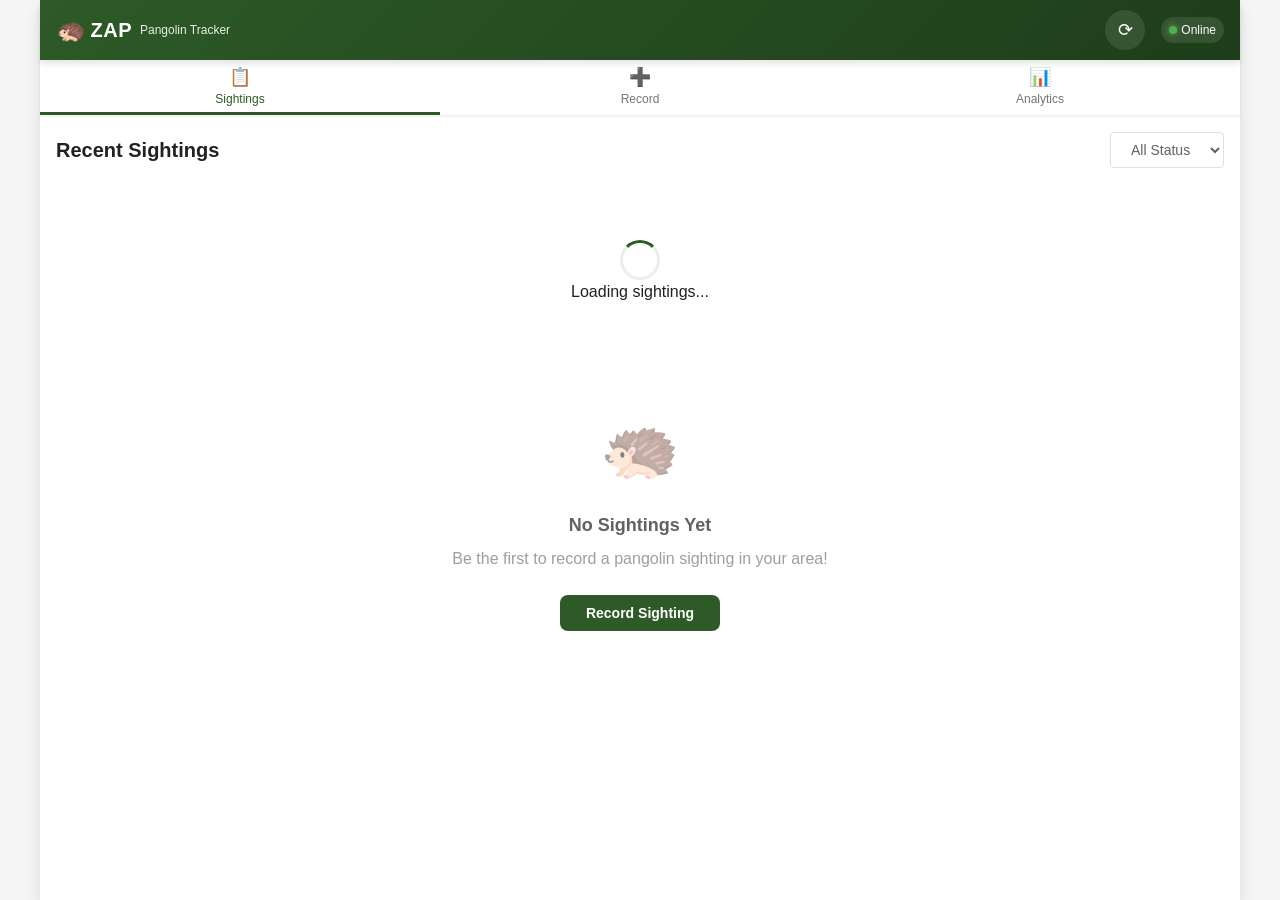
==== client/index.html @ c1c8c643 "Added the index, manifest and service worker" ====
<!DOCTYPE html>
<html lang="en">
<head>
    <meta charset="UTF-8">
    <meta name="viewport" content="width=device-width, initial-scale=1.0, maximum-scale=1.0, user-scalable=no">
    <meta name="description" content="ZAP - Pangolin Sighting Tracker for conservation research">
    <meta name="theme-color" content="#2D5A27">
    
    <!-- PWA Meta Tags -->
    <meta name="apple-mobile-web-app-capable" content="yes">
    <meta name="apple-mobile-web-app-status-bar-style" content="black-translucent">
    <meta name="apple-mobile-web-app-title" content="ZAP">
    
    <!-- PWA Manifest -->
    <link rel="manifest" href="manifest.json">
    
    <!-- Favicon and App Icons -->
    <link rel="icon" type="image/png" sizes="32x32" href="icons/favicon-32x32.png">
    <link rel="icon" type="image/png" sizes="16x16" href="icons/favicon-16x16.png">
    <link rel="apple-touch-icon" href="icons/apple-touch-icon.png">
    
    <!-- Stylesheets -->
    <link rel="stylesheet" href="css/main.css">
    <link rel="stylesheet" href="https://unpkg.com/leaflet@1.9.4/dist/leaflet.css" 
          integrity="sha256-p4NxAoJBhIIN+hmNHrzRCf9tD/miZyoHS5obTRR9BMY=" crossorigin="">
    
    <title>ZAP - Pangolin Tracker</title>
</head>
<body>
    <!-- App Shell - Renders instantly for perceived performance -->
    <div id="app" class="app-container">
        
        <!-- Header -->
        <header class="app-header" role="banner">
            <div class="header-content">
                <h1 class="app-title">
                    <span class="logo-icon" aria-hidden="true">🦔</span>
                    <span>ZAP</span>
                </h1>
                <p class="app-subtitle">Pangolin Tracker</p>
            </div>
            <div class="header-actions">
                <button id="syncBtn" class="icon-btn" aria-label="Sync data" title="Sync pending sightings">
                    <span class="sync-icon">⟳</span>
                    <span id="pendingCount" class="badge" hidden>0</span>
                </button>
                <div id="connectionStatus" class="connection-indicator" aria-live="polite">
                    <span class="status-dot online" aria-hidden="true"></span>
                    <span class="status-text">Online</span>
                </div>
            </div>
        </header>
        
        <!-- Navigation Tabs -->
        <nav class="tab-navigation" role="tablist" aria-label="Main navigation">
            <button id="tabSightings" class="tab-btn active" role="tab" 
                    aria-selected="true" aria-controls="viewSightings">
                <span class="tab-icon" aria-hidden="true">📋</span>
                <span class="tab-label">Sightings</span>
            </button>
            <button id="tabAdd" class="tab-btn" role="tab" 
                    aria-selected="false" aria-controls="viewAdd">
                <span class="tab-icon" aria-hidden="true">➕</span>
                <span class="tab-label">Record</span>
            </button>
            <button id="tabAnalytics" class="tab-btn" role="tab" 
                    aria-selected="false" aria-controls="viewAnalytics">
                <span class="tab-icon" aria-hidden="true">📊</span>
                <span class="tab-label">Analytics</span>
            </button>
        </nav>
        
        <!-- Main Content Views -->
        <main class="main-content" role="main">
            
            <!-- Sightings List View -->
            <section id="viewSightings" class="view active" role="tabpanel" 
                     aria-labelledby="tabSightings">
                <div class="view-header">
                    <h2>Recent Sightings</h2>
                    <div class="filter-controls">
                        <select id="filterStatus" aria-label="Filter by status">
                            <option value="all">All Status</option>
                            <option value="alive">Alive</option>
                            <option value="dead">Dead</option>
                        </select>
                    </div>
                </div>
                
                <!-- Loading State -->
                <div id="sightingsLoading" class="loading-state" hidden>
                    <div class="spinner" aria-hidden="true"></div>
                    <p>Loading sightings...</p>
                </div>
                
                <!-- Empty State -->
                <div id="sightingsEmpty" class="empty-state" hidden>
                    <div class="empty-illustration" aria-hidden="true">🦔</div>
                    <h3>No Sightings Yet</h3>
                    <p>Be the first to record a pangolin sighting in your area!</p>
                    <button class="btn btn-primary" data-action="go-to-add">
                        Record Sighting
                    </button>
                </div>
                
                <!-- Sightings List -->
                <ul id="sightingsList" class="sightings-list" role="list">
                    <!-- Sightings will be dynamically inserted here -->
                </ul>
            </section>
            
            <!-- Add Sighting View -->
            <section id="viewAdd" class="view" role="tabpanel" 
                     aria-labelledby="tabAdd" hidden>
                <div class="view-header">
                    <h2>Record New Sighting</h2>
                </div>
                
                <form id="sightingForm" class="sighting-form" novalidate>
                    <!-- Photo Capture -->
                    <fieldset class="form-section">
                        <legend>Photo Evidence</legend>
                        
                        <div class="photo-capture">
                            <div id="photoPreview" class="photo-preview">
                                <div class="photo-placeholder">
                                    <span class="placeholder-icon" aria-hidden="true">//add camera image \\</span>
                                    <span>No photo selected</span>
                                </div>
                                <img id="previewImage" src="" alt="Selected photo preview" hidden>
                            </div>
                            
                            <div class="photo-actions">
                                <button type="button" id="btnCamera" class="btn btn-secondary">
                                    <span aria-hidden="true">//add camera image \\</span> Take Photo
                                </button>
                                <button type="button" id="btnGallery" class="btn btn-secondary">
                                    <span aria-hidden="true">//add gallery image \\</span> Choose from Gallery
                                </button>
                            </div>
                            
                            <!-- Hidden file input for camera/gallery -->
                            <input type="file" id="photoInput" accept="image/*" 
                                   aria-label="Select or capture photo" hidden>
                        </div>
                    </fieldset>
                    
                    <!-- Status Selection -->
                    <fieldset class="form-section">
                        <legend>Pangolin Status <span class="required">*</span></legend>
                        
                        <div class="status-options" role="radiogroup" 
                             aria-required="true">
                            <label class="status-option">
                                <input type="radio" name="status" value="alive" required>
                                <span class="status-card alive">
                                    <span class="status-icon" aria-hidden="true">//add green heart image \\</span>
                                    <span class="status-label">Alive</span>
                                </span>
                            </label>
                            <label class="status-option">
                                <input type="radio" name="status" value="dead">
                                <span class="status-card dead">
                                    <span class="status-icon" aria-hidden="true">//add red broken heart image \\</span>
                                    <span class="status-label">Dead</span>
                                </span>
                            </label>
                        </div>
                        <p id="statusError" class="error-message" hidden>
                            Please select the pangolin's status
                        </p>
                    </fieldset>
                    
                    <!-- Mortality Type (shown only when dead is selected) -->
                    <fieldset id="mortalitySection" class="form-section" hidden>
                        <legend>Cause of Death <span class="required">*</span></legend>
                        
                        <div class="mortality-options">
                            <label class="radio-option">
                                <input type="radio" name="mortalityType" 
                                       value="fence_electrocution">
                                <span class="radio-label">
                                    <span class="radio-icon" aria-hidden="true">//add lighting image \\</span>
                                    Fence death: Electrocution
                                </span>
                            </label>
                            <label class="radio-option">
                                <input type="radio" name="mortalityType" 
                                       value="fence_non_electric">
                                <span class="radio-label">
                                    <span class="radio-icon" aria-hidden="true">//add chain image \\</span>
                                    Fence death: Non-electrified fence
                                </span>
                            </label>
                            <label class="radio-option">
                                <input type="radio" name="mortalityType" 
                                       value="road_death">
                                <span class="radio-label">
                                    <span class="radio-icon" aria-hidden="true">//add car image \\</span>
                                    Road death
                                </span>
                            </label>
                            <label class="radio-option">
                                <input type="radio" name="mortalityType" 
                                       value="other">
                                <span class="radio-label">
                                    <span class="radio-icon" aria-hidden="true">❓</span>
                                    Other
                                </span>
                            </label>
                        </div>
                        <p id="mortalityError" class="error-message" hidden>
                            Please select the cause of death
                        </p>
                    </fieldset>
                    
                    <!-- Location -->
                    <fieldset class="form-section">
                        <legend>Location <span class="required">*</span></legend>
                        
                        <p class="form-hint">Tap on the map to mark where the pangolin was found</p>
                        
                        <!-- Location Map Picker -->
                        <div id="locationMapContainer" class="location-map-container">
                            <div id="locationMap" class="location-map"></div>
                        </div>
                        
                        <div class="location-display">
                            <div id="locationStatus" class="location-status">
                                <span class="location-icon" aria-hidden="true">//add pinpoint image \\</span>
                                <span id="locationText">Tap the map to set location</span>
                            </div>
                            <button type="button" id="btnMyLocation" 
                                    class="btn btn-small" aria-label="Use my current location">
                                //add pinpoint image \\ Use My Location
                            </button>
                        </div>
                        
                        <!-- Hidden location inputs -->
                        <input type="hidden" id="latitude" name="latitude">
                        <input type="hidden" id="longitude" name="longitude">
                        <input type="hidden" id="locationAccuracy" name="locationAccuracy">
                        
                        <p id="locationError" class="error-message" hidden>
                            Please select a location on the map
                        </p>
                    </fieldset>
                    
                    <!-- Additional Notes -->
                    <fieldset class="form-section">
                        <legend>Additional Notes</legend>
                        
                        <div class="form-group">
                            <label for="notes" class="visually-hidden">
                                Additional observations
                            </label>
                            <textarea id="notes" name="notes" rows="4"
                                      placeholder="Describe the sighting, fence type, road conditions, or any other relevant observations..."
                                      maxlength="1000"></textarea>
                            <div class="char-count">
                                <span id="notesCount">0</span>/1000 characters
                            </div>
                        </div>
                    </fieldset>
                    
                    <!-- Form Actions -->
                    <div class="form-actions">
                        <button type="submit" id="btnSubmit" class="btn btn-primary btn-large">
                            <span class="btn-text">Submit Sighting</span>
                            <span class="btn-loading" hidden>
                                <span class="spinner-small" aria-hidden="true"></span>
                                Submitting...
                            </span>
                        </button>
                        <button type="reset" class="btn btn-secondary">
                            Clear Form
                        </button>
                    </div>
                </form>
            </section>
            
            <!-- Analytics View -->
            <section id="viewAnalytics" class="view" role="tabpanel" 
                     aria-labelledby="tabAnalytics" hidden>
                <div class="view-header">
                    <h2>Analytics Dashboard</h2>
                </div>
                
                <!-- Summary Statistics -->
                <div class="stats-grid">
                    <div class="stat-card">
                        <div class="stat-value" id="statTotal">-</div>
                        <div class="stat-label">Total Sightings</div>
                    </div>
                    <div class="stat-card alive">
                        <div class="stat-value" id="statAlive">-</div>
                        <div class="stat-label">Alive</div>
                    </div>
                    <div class="stat-card dead">
                        <div class="stat-value" id="statDead">-</div>
                        <div class="stat-label">Dead</div>
                    </div>
                    <div class="stat-card">
                        <div class="stat-value" id="statRecent">-</div>
                        <div class="stat-label">Last 7 Days</div>
                    </div>
                </div>
                
                <!-- Mortality Breakdown -->
                <div class="analytics-section">
                    <h3>Mortality Causes</h3>
                    <div id="mortalityChart" class="chart-container">
                        <div id="mortalityBars" class="bar-chart">
                            <!-- Chart bars will be generated dynamically -->
                        </div>
                    </div>
                </div>
                
                <!-- Sightings Map -->
                <div class="analytics-section">
                    <h3>Sighting Locations</h3>
                    <div id="analyticsMap" class="map-container">
                        <!-- Leaflet map will be initialized here -->
                    </div>
                </div>
            </section>
            
        </main>
        
        <!-- Toast Notifications -->
        <div id="toastContainer" class="toast-container" aria-live="polite" 
             aria-atomic="true"></div>
        
        <!-- Sighting Detail Modal -->
        <dialog id="sightingModal" class="modal">
            <div class="modal-content">
                <header class="modal-header">
                    <h2 id="modalTitle">Sighting Details</h2>
                    <button class="modal-close" aria-label="Close modal">&times;</button>
                </header>
                <div id="modalBody" class="modal-body">
                    <!-- Dynamic content -->
                </div>
            </div>
        </dialog>
        
    </div>
    
    <!-- Leaflet JS -->
    <script src="https://unpkg.com/leaflet@1.9.4/dist/leaflet.js" 
            integrity="sha256-20nQCchB9co0qIjJZRGuk2/Z9VM+kNiyxNV1lvTlZBo=" crossorigin=""></script>
    
    <!-- Application Scripts -->
    <script src="js/config.js"></script>
    <script src="js/db.js"></script>
    <script src="js/api.js"></script>
    <script src="js/location.js"></script>
    <script src="js/camera.js"></script>
    <script src="js/ui.js"></script>
    <script src="js/app.js"></script>
    
    <!-- Service Worker Registration -->
    <script>
        if ('serviceWorker' in navigator) {
            window.addEventListener('load', () => {
                // Use relative path for SW registration
                navigator.serviceWorker.register('./sw.js')
                    .then(registration => {
                        console.log('SW registered:', registration.scope);
                    })
                    .catch(error => {
                        console.warn('SW registration failed (OK for local dev):', error);
                    });
            });
        }
    </script>
</body>
</html>
---- client/css/main.css ----
/* ============================================
   ZAP - Pangolin Tracker
   Mobile-First Progressive Web App Styles
   ============================================ */

/* ============================================
   CSS Custom Properties (Design Tokens)
   ============================================ */
:root {
    /* Color Palette - Nature/Conservation Theme */
    --color-primary: #2D5A27;
    --color-primary-light: #4A7C43;
    --color-primary-dark: #1E3D1A;
    --color-secondary: #8B4513;
    --color-secondary-light: #A0522D;
    
    /* Status Colors */
    --color-alive: #2E7D32;
    --color-alive-light: #E8F5E9;
    --color-dead: #C62828;
    --color-dead-light: #FFEBEE;
    --color-warning: #F57C00;
    --color-warning-light: #FFF3E0;
    
    /* Neutral Colors */
    --color-white: #FFFFFF;
    --color-gray-50: #FAFAFA;
    --color-gray-100: #F5F5F5;
    --color-gray-200: #EEEEEE;
    --color-gray-300: #E0E0E0;
    --color-gray-400: #BDBDBD;
    --color-gray-500: #9E9E9E;
    --color-gray-600: #757575;
    --color-gray-700: #616161;
    --color-gray-800: #424242;
    --color-gray-900: #212121;
    --color-black: #000000;
    
    /* Typography */
    --font-family: -apple-system, BlinkMacSystemFont, 'Segoe UI', Roboto, 
                   Oxygen, Ubuntu, Cantarell, sans-serif;
    --font-size-xs: 0.75rem;
    --font-size-sm: 0.875rem;
    --font-size-base: 1rem;
    --font-size-lg: 1.125rem;
    --font-size-xl: 1.25rem;
    --font-size-2xl: 1.5rem;
    --font-size-3xl: 1.875rem;
    
    /* Spacing */
    --space-xs: 0.25rem;
    --space-sm: 0.5rem;
    --space-md: 1rem;
    --space-lg: 1.5rem;
    --space-xl: 2rem;
    --space-2xl: 3rem;
    
    /* Borders & Shadows */
    --border-radius-sm: 4px;
    --border-radius-md: 8px;
    --border-radius-lg: 12px;
    --border-radius-full: 9999px;
    --shadow-sm: 0 1px 2px rgba(0, 0, 0, 0.05);
    --shadow-md: 0 4px 6px rgba(0, 0, 0, 0.1);
    --shadow-lg: 0 10px 15px rgba(0, 0, 0, 0.1);
    
    /* Layout */
    --header-height: 60px;
    --nav-height: 56px;
    --max-content-width: 1200px;
    
    /* Transitions */
    --transition-fast: 150ms ease;
    --transition-normal: 250ms ease;
    --transition-slow: 350ms ease;
    
    /* Z-Index Scale */
    --z-base: 1;
    --z-dropdown: 100;
    --z-sticky: 200;
    --z-modal: 300;
    --z-toast: 400;
}

/* ============================================
   CSS Reset & Base Styles
   ============================================ */
*, *::before, *::after {
    box-sizing: border-box;
    margin: 0;
    padding: 0;
}

html {
    font-size: 16px;
    -webkit-text-size-adjust: 100%;
    scroll-behavior: smooth;
}

body {
    font-family: var(--font-family);
    font-size: var(--font-size-base);
    line-height: 1.5;
    color: var(--color-gray-900);
    background-color: var(--color-gray-100);
    min-height: 100vh;
    min-height: 100dvh; /* Dynamic viewport height for mobile */
    overflow-x: hidden;
    -webkit-font-smoothing: antialiased;
    -moz-osx-font-smoothing: grayscale;
}

/* Accessibility - Focus States */
:focus-visible {
    outline: 3px solid var(--color-primary);
    outline-offset: 2px;
}

/* Accessibility - Reduced Motion */
@media (prefers-reduced-motion: reduce) {
    *, *::before, *::after {
        animation-duration: 0.01ms !important;
        animation-iteration-count: 1 !important;
        transition-duration: 0.01ms !important;
    }
}

/* Visually Hidden (for screen readers) */
.visually-hidden {
    position: absolute;
    width: 1px;
    height: 1px;
    padding: 0;
    margin: -1px;
    overflow: hidden;
    clip: rect(0, 0, 0, 0);
    white-space: nowrap;
    border: 0;
}

/* ============================================
   App Container
   ============================================ */
.app-container {
    display: flex;
    flex-direction: column;
    min-height: 100vh;
    min-height: 100dvh;
    max-width: var(--max-content-width);
    margin: 0 auto;
    background-color: var(--color-white);
    box-shadow: var(--shadow-lg);
}

/* ============================================
   Header
   ============================================ */
.app-header {
    position: sticky;
    top: 0;
    z-index: var(--z-sticky);
    display: flex;
    align-items: center;
    justify-content: space-between;
    height: var(--header-height);
    padding: 0 var(--space-md);
    background: linear-gradient(135deg, var(--color-primary) 0%, var(--color-primary-dark) 100%);
    color: var(--color-white);
    box-shadow: var(--shadow-md);
}

.header-content {
    display: flex;
    align-items: center;
    gap: var(--space-sm);
}

.app-title {
    display: flex;
    align-items: center;
    gap: var(--space-xs);
    font-size: var(--font-size-xl);
    font-weight: 700;
    letter-spacing: 0.5px;
}

.logo-icon {
    font-size: 1.5rem;
}

.app-subtitle {
    font-size: var(--font-size-xs);
    opacity: 0.9;
    display: none;
}

@media (min-width: 480px) {
    .app-subtitle {
        display: block;
    }
}

.header-actions {
    display: flex;
    align-items: center;
    gap: var(--space-md);
}

.icon-btn {
    position: relative;
    display: flex;
    align-items: center;
    justify-content: center;
    width: 40px;
    height: 40px;
    background: rgba(255, 255, 255, 0.1);
    border: none;
    border-radius: var(--border-radius-full);
    color: var(--color-white);
    font-size: var(--font-size-lg);
    cursor: pointer;
    transition: background-color var(--transition-fast);
}

.icon-btn:hover,
.icon-btn:focus {
    background: rgba(255, 255, 255, 0.2);
}

.sync-icon {
    display: inline-block;
    transition: transform var(--transition-normal);
}

.icon-btn.syncing .sync-icon {
    animation: spin 1s linear infinite;
}

@keyframes spin {
    from { transform: rotate(0deg); }
    to { transform: rotate(360deg); }
}

.badge {
    position: absolute;
    top: -4px;
    right: -4px;
    min-width: 20px;
    height: 20px;
    padding: 0 6px;
    background-color: var(--color-dead);
    border-radius: var(--border-radius-full);
    font-size: var(--font-size-xs);
    font-weight: 600;
    line-height: 20px;
    text-align: center;
}

.connection-indicator {
    display: flex;
    align-items: center;
    gap: var(--space-xs);
    padding: var(--space-xs) var(--space-sm);
    background: rgba(255, 255, 255, 0.1);
    border-radius: var(--border-radius-full);
    font-size: var(--font-size-xs);
}

.status-dot {
    width: 8px;
    height: 8px;
    border-radius: 50%;
    background-color: var(--color-gray-500);
}

.status-dot.online {
    background-color: #4CAF50;
    box-shadow: 0 0 6px #4CAF50;
}

.status-dot.offline {
    background-color: var(--color-dead);
    box-shadow: 0 0 6px var(--color-dead);
}

/* ============================================
   Tab Navigation
   ============================================ */
.tab-navigation {
    display: flex;
    height: var(--nav-height);
    background-color: var(--color-white);
    border-bottom: 1px solid var(--color-gray-200);
    box-shadow: var(--shadow-sm);
}

.tab-btn {
    flex: 1;
    display: flex;
    flex-direction: column;
    align-items: center;
    justify-content: center;
    gap: var(--space-xs);
    padding: var(--space-sm);
    background: none;
    border: none;
    border-bottom: 3px solid transparent;
    color: var(--color-gray-600);
    font-size: var(--font-size-xs);
    cursor: pointer;
    transition: all var(--transition-fast);
}

.tab-btn:hover {
    background-color: var(--color-gray-50);
    color: var(--color-primary);
}

.tab-btn.active {
    color: var(--color-primary);
    border-bottom-color: var(--color-primary);
}

.tab-icon {
    font-size: var(--font-size-lg);
}

.tab-label {
    font-weight: 500;
}

/* ============================================
   Main Content
   ============================================ */
.main-content {
    flex: 1;
    overflow-y: auto;
    overflow-x: hidden;
    -webkit-overflow-scrolling: touch;
}

.view {
    display: none;
    padding: var(--space-md);
    animation: fadeIn var(--transition-normal);
}

.view.active {
    display: block;
}

@keyframes fadeIn {
    from {
        opacity: 0;
        transform: translateY(10px);
    }
    to {
        opacity: 1;
        transform: translateY(0);
    }
}

.view-header {
    display: flex;
    align-items: center;
    justify-content: space-between;
    margin-bottom: var(--space-lg);
}

.view-header h2 {
    font-size: var(--font-size-xl);
    font-weight: 600;
    color: var(--color-gray-900);
}

/* ============================================
   Loading & Empty States
   ============================================ */
.loading-state,
.empty-state {
    display: flex;
    flex-direction: column;
    align-items: center;
    justify-content: center;
    padding: var(--space-2xl);
    text-align: center;
}

.spinner {
    width: 40px;
    height: 40px;
    border: 3px solid var(--color-gray-200);
    border-top-color: var(--color-primary);
    border-radius: 50%;
    animation: spin 1s linear infinite;
}

.spinner-small {
    width: 16px;
    height: 16px;
    border-width: 2px;
}

.empty-illustration {
    font-size: 4rem;
    margin-bottom: var(--space-md);
    opacity: 0.5;
}

.empty-state h3 {
    font-size: var(--font-size-lg);
    color: var(--color-gray-700);
    margin-bottom: var(--space-sm);
}

.empty-state p {
    color: var(--color-gray-500);
    margin-bottom: var(--space-lg);
}

/* ============================================
   Sightings List
   ============================================ */
.sightings-list {
    list-style: none;
    display: flex;
    flex-direction: column;
    gap: var(--space-md);
}

.sighting-card {
    display: flex;
    gap: var(--space-md);
    padding: var(--space-md);
    background-color: var(--color-white);
    border: 1px solid var(--color-gray-200);
    border-radius: var(--border-radius-md);
    box-shadow: var(--shadow-sm);
    cursor: pointer;
    transition: all var(--transition-fast);
}

.sighting-card:hover {
    border-color: var(--color-primary-light);
    box-shadow: var(--shadow-md);
}

.sighting-card.pending {
    border-left: 4px solid var(--color-warning);
    background-color: var(--color-warning-light);
}

.sighting-thumbnail {
    flex-shrink: 0;
    width: 80px;
    height: 80px;
    border-radius: var(--border-radius-sm);
    overflow: hidden;
    background-color: var(--color-gray-100);
}

.sighting-thumbnail img {
    width: 100%;
    height: 100%;
    object-fit: cover;
}

.sighting-thumbnail .no-image {
    display: flex;
    align-items: center;
    justify-content: center;
    width: 100%;
    height: 100%;
    font-size: 2rem;
    opacity: 0.5;
}

.sighting-info {
    flex: 1;
    min-width: 0;
}

.sighting-header {
    display: flex;
    align-items: center;
    gap: var(--space-sm);
    margin-bottom: var(--space-xs);
}

.sighting-status {
    display: inline-flex;
    align-items: center;
    gap: var(--space-xs);
    padding: 2px 8px;
    border-radius: var(--border-radius-full);
    font-size: var(--font-size-xs);
    font-weight: 600;
    text-transform: uppercase;
}

.sighting-status.alive {
    background-color: var(--color-alive-light);
    color: var(--color-alive);
}

.sighting-status.dead {
    background-color: var(--color-dead-light);
    color: var(--color-dead);
}

.sighting-date {
    font-size: var(--font-size-xs);
    color: var(--color-gray-500);
}

.sighting-location {
    display: flex;
    align-items: center;
    gap: var(--space-xs);
    font-size: var(--font-size-sm);
    color: var(--color-gray-600);
    margin-bottom: var(--space-xs);
}

.sighting-notes {
    font-size: var(--font-size-sm);
    color: var(--color-gray-700);
    overflow: hidden;
    text-overflow: ellipsis;
    white-space: nowrap;
}

.pending-badge {
    display: inline-flex;
    align-items: center;
    gap: var(--space-xs);
    margin-top: var(--space-xs);
    padding: 2px 8px;
    background-color: var(--color-warning);
    color: var(--color-white);
    border-radius: var(--border-radius-full);
    font-size: var(--font-size-xs);
    font-weight: 500;
}

/* ============================================
   Form Styles
   ============================================ */
.sighting-form {
    display: flex;
    flex-direction: column;
    gap: var(--space-lg);
}

.form-section {
    padding: var(--space-md);
    background-color: var(--color-gray-50);
    border: 1px solid var(--color-gray-200);
    border-radius: var(--border-radius-md);
}

.form-section legend {
    padding: 0 var(--space-sm);
    font-size: var(--font-size-sm);
    font-weight: 600;
    color: var(--color-gray-700);
}

.required {
    color: var(--color-dead);
}

/* Photo Capture */
.photo-capture {
    display: flex;
    flex-direction: column;
    gap: var(--space-md);
}

.photo-preview {
    position: relative;
    width: 100%;
    height: 200px;
    background-color: var(--color-gray-100);
    border: 2px dashed var(--color-gray-300);
    border-radius: var(--border-radius-md);
    overflow: hidden;
}

.photo-placeholder {
    display: flex;
    flex-direction: column;
    align-items: center;
    justify-content: center;
    height: 100%;
    color: var(--color-gray-500);
}

.placeholder-icon {
    font-size: 3rem;
    margin-bottom: var(--space-sm);
}

.photo-preview img {
    width: 100%;
    height: 100%;
    object-fit: contain;
}

.photo-actions {
    display: grid;
    grid-template-columns: 1fr 1fr;
    gap: var(--space-sm);
}

/* Status Options */
.status-options {
    display: grid;
    grid-template-columns: 1fr 1fr;
    gap: var(--space-md);
}

.status-option {
    cursor: pointer;
}

.status-option input {
    position: absolute;
    opacity: 0;
    pointer-events: none;
}

.status-card {
    display: flex;
    flex-direction: column;
    align-items: center;
    gap: var(--space-sm);
    padding: var(--space-lg);
    background-color: var(--color-white);
    border: 2px solid var(--color-gray-300);
    border-radius: var(--border-radius-md);
    transition: all var(--transition-fast);
}

.status-option input:checked + .status-card {
    border-color: var(--color-primary);
    background-color: var(--color-gray-50);
}

.status-card.alive:has(input:checked) {
    border-color: var(--color-alive);
    background-color: var(--color-alive-light);
}

.status-option input:checked + .status-card.alive {
    border-color: var(--color-alive);
    background-color: var(--color-alive-light);
}

.status-option input:checked + .status-card.dead {
    border-color: var(--color-dead);
    background-color: var(--color-dead-light);
}

.status-icon {
    font-size: 2rem;
}

.status-label {
    font-weight: 600;
    color: var(--color-gray-700);
}

/* Mortality Options */
.mortality-options {
    display: flex;
    flex-direction: column;
    gap: var(--space-sm);
}

.radio-option {
    cursor: pointer;
}

.radio-option input {
    position: absolute;
    opacity: 0;
    pointer-events: none;
}

.radio-label {
    display: flex;
    align-items: center;
    gap: var(--space-sm);
    padding: var(--space-md);
    background-color: var(--color-white);
    border: 2px solid var(--color-gray-300);
    border-radius: var(--border-radius-sm);
    transition: all var(--transition-fast);
}

.radio-option input:checked + .radio-label {
    border-color: var(--color-primary);
    background-color: var(--color-gray-50);
}

.radio-option input:focus-visible + .radio-label {
    outline: 3px solid var(--color-primary);
    outline-offset: 2px;
}

.radio-icon {
    font-size: 1.25rem;
}

/* Location Display */
.location-display {
    display: flex;
    align-items: center;
    justify-content: space-between;
    padding: var(--space-md);
    background-color: var(--color-white);
    border-radius: var(--border-radius-sm);
}

.location-status {
    display: flex;
    align-items: center;
    gap: var(--space-sm);
}

.location-icon {
    font-size: 1.25rem;
}

#locationText {
    font-size: var(--font-size-sm);
    color: var(--color-gray-700);
}

/* Location Map Picker */
.form-hint {
    margin-bottom: var(--space-sm);
    font-size: var(--font-size-sm);
    color: var(--color-gray-600);
}

.location-map-container {
    margin-bottom: var(--space-md);
    border-radius: var(--border-radius-md);
    overflow: hidden;
    border: 2px solid var(--color-gray-300);
}

.location-map {
    width: 100%;
    height: 250px;
    background-color: var(--color-gray-100);
}

@media (min-width: 768px) {
    .location-map {
        height: 350px;
    }
}

.location-map-container.has-location {
    border-color: var(--color-primary);
}

/* Custom map marker style */
.location-marker {
    background-color: var(--color-primary);
    border: 3px solid var(--color-white);
    border-radius: 50%;
    width: 20px;
    height: 20px;
    box-shadow: 0 2px 6px rgba(0,0,0,0.3);
}

/* Notes Textarea */
textarea {
    width: 100%;
    padding: var(--space-md);
    font-family: inherit;
    font-size: var(--font-size-base);
    color: var(--color-gray-900);
    background-color: var(--color-white);
    border: 1px solid var(--color-gray-300);
    border-radius: var(--border-radius-sm);
    resize: vertical;
    transition: border-color var(--transition-fast);
}

textarea:focus {
    outline: none;
    border-color: var(--color-primary);
    box-shadow: 0 0 0 3px rgba(45, 90, 39, 0.1);
}

.char-count {
    margin-top: var(--space-xs);
    font-size: var(--font-size-xs);
    color: var(--color-gray-500);
    text-align: right;
}

/* Error Messages */
.error-message {
    margin-top: var(--space-sm);
    padding: var(--space-sm);
    background-color: var(--color-dead-light);
    border-radius: var(--border-radius-sm);
    color: var(--color-dead);
    font-size: var(--font-size-sm);
}

/* Form Actions */
.form-actions {
    display: flex;
    flex-direction: column;
    gap: var(--space-sm);
    padding-top: var(--space-md);
}

@media (min-width: 480px) {
    .form-actions {
        flex-direction: row;
    }
}

/* ============================================
   Buttons
   ============================================ */
.btn {
    display: inline-flex;
    align-items: center;
    justify-content: center;
    gap: var(--space-sm);
    padding: var(--space-sm) var(--space-lg);
    font-family: inherit;
    font-size: var(--font-size-sm);
    font-weight: 600;
    text-decoration: none;
    border: 2px solid transparent;
    border-radius: var(--border-radius-md);
    cursor: pointer;
    transition: all var(--transition-fast);
}

.btn:disabled {
    opacity: 0.6;
    cursor: not-allowed;
}

.btn-primary {
    background-color: var(--color-primary);
    color: var(--color-white);
}

.btn-primary:hover:not(:disabled) {
    background-color: var(--color-primary-dark);
}

.btn-secondary {
    background-color: var(--color-white);
    border-color: var(--color-gray-300);
    color: var(--color-gray-700);
}

.btn-secondary:hover:not(:disabled) {
    background-color: var(--color-gray-50);
    border-color: var(--color-gray-400);
}

.btn-large {
    padding: var(--space-md) var(--space-xl);
    font-size: var(--font-size-base);
}

.btn-small {
    padding: var(--space-xs) var(--space-sm);
    font-size: var(--font-size-xs);
}

/* ============================================
   Analytics
   ============================================ */
.stats-grid {
    display: grid;
    grid-template-columns: repeat(2, 1fr);
    gap: var(--space-md);
    margin-bottom: var(--space-xl);
}

@media (min-width: 600px) {
    .stats-grid {
        grid-template-columns: repeat(4, 1fr);
    }
}

.stat-card {
    padding: var(--space-lg);
    background-color: var(--color-white);
    border: 1px solid var(--color-gray-200);
    border-radius: var(--border-radius-md);
    text-align: center;
}

.stat-card.alive {
    border-left: 4px solid var(--color-alive);
}

.stat-card.dead {
    border-left: 4px solid var(--color-dead);
}

.stat-value {
    font-size: var(--font-size-2xl);
    font-weight: 700;
    color: var(--color-gray-900);
}

.stat-label {
    font-size: var(--font-size-sm);
    color: var(--color-gray-600);
    margin-top: var(--space-xs);
}

.analytics-section {
    margin-bottom: var(--space-xl);
}

.analytics-section h3 {
    font-size: var(--font-size-lg);
    color: var(--color-gray-800);
    margin-bottom: var(--space-md);
}

.chart-container {
    padding: var(--space-md);
    background-color: var(--color-white);
    border: 1px solid var(--color-gray-200);
    border-radius: var(--border-radius-md);
}

.bar-chart {
    display: flex;
    flex-direction: column;
    gap: var(--space-md);
}

.bar-item {
    display: flex;
    align-items: center;
    gap: var(--space-md);
}

.bar-label {
    flex-shrink: 0;
    width: 120px;
    font-size: var(--font-size-sm);
    color: var(--color-gray-700);
}

.bar-track {
    flex: 1;
    height: 24px;
    background-color: var(--color-gray-100);
    border-radius: var(--border-radius-sm);
    overflow: hidden;
}

.bar-fill {
    height: 100%;
    background-color: var(--color-primary);
    border-radius: var(--border-radius-sm);
    transition: width var(--transition-slow);
}

.bar-value {
    flex-shrink: 0;
    width: 40px;
    font-size: var(--font-size-sm);
    font-weight: 600;
    color: var(--color-gray-900);
    text-align: right;
}

.map-container {
    height: 300px;
    background-color: var(--color-gray-100);
    border: 1px solid var(--color-gray-200);
    border-radius: var(--border-radius-md);
    overflow: hidden;
}

@media (min-width: 600px) {
    .map-container {
        height: 400px;
    }
}

/* ============================================
   Toast Notifications
   ============================================ */
.toast-container {
    position: fixed;
    bottom: calc(var(--nav-height) + var(--space-md));
    left: var(--space-md);
    right: var(--space-md);
    z-index: var(--z-toast);
    display: flex;
    flex-direction: column;
    gap: var(--space-sm);
    pointer-events: none;
}

.toast {
    display: flex;
    align-items: center;
    gap: var(--space-md);
    padding: var(--space-md);
    background-color: var(--color-gray-900);
    color: var(--color-white);
    border-radius: var(--border-radius-md);
    box-shadow: var(--shadow-lg);
    pointer-events: auto;
    animation: slideUp var(--transition-normal) ease-out;
}

@keyframes slideUp {
    from {
        opacity: 0;
        transform: translateY(100%);
    }
    to {
        opacity: 1;
        transform: translateY(0);
    }
}

.toast.success {
    background-color: var(--color-alive);
}

.toast.error {
    background-color: var(--color-dead);
}

.toast.warning {
    background-color: var(--color-warning);
}

.toast-icon {
    font-size: 1.25rem;
}

.toast-message {
    flex: 1;
    font-size: var(--font-size-sm);
}

.toast-close {
    padding: var(--space-xs);
    background: none;
    border: none;
    color: inherit;
    opacity: 0.7;
    cursor: pointer;
    transition: opacity var(--transition-fast);
}

.toast-close:hover {
    opacity: 1;
}

/* ============================================
   Modal
   ============================================ */
.modal {
    position: fixed;
    inset: 0;
    z-index: var(--z-modal);
    display: flex;
    align-items: center;
    justify-content: center;
    padding: var(--space-md);
    background-color: rgba(0, 0, 0, 0.5);
    opacity: 0;
    visibility: hidden;
    transition: all var(--transition-normal);
}

.modal[open] {
    opacity: 1;
    visibility: visible;
}

.modal::backdrop {
    background-color: rgba(0, 0, 0, 0.5);
}

.modal-content {
    width: 100%;
    max-width: 500px;
    max-height: 90vh;
    background-color: var(--color-white);
    border-radius: var(--border-radius-lg);
    box-shadow: var(--shadow-lg);
    overflow: hidden;
    transform: scale(0.95);
    transition: transform var(--transition-normal);
}

.modal[open] .modal-content {
    transform: scale(1);
}

.modal-header {
    display: flex;
    align-items: center;
    justify-content: space-between;
    padding: var(--space-md);
    border-bottom: 1px solid var(--color-gray-200);
}

.modal-header h2 {
    font-size: var(--font-size-lg);
    font-weight: 600;
}

.modal-close {
    width: 32px;
    height: 32px;
    display: flex;
    align-items: center;
    justify-content: center;
    background: none;
    border: none;
    font-size: 1.5rem;
    color: var(--color-gray-500);
    cursor: pointer;
    transition: color var(--transition-fast);
}

.modal-close:hover {
    color: var(--color-gray-900);
}

.modal-body {
    padding: var(--space-md);
    overflow-y: auto;
}

.modal-image {
    width: 100%;
    max-height: 300px;
    object-fit: contain;
    background-color: var(--color-gray-100);
    border-radius: var(--border-radius-sm);
    margin-bottom: var(--space-md);
}

.modal-detail {
    margin-bottom: var(--space-md);
}

.modal-detail-label {
    font-size: var(--font-size-xs);
    font-weight: 600;
    color: var(--color-gray-500);
    text-transform: uppercase;
    margin-bottom: var(--space-xs);
}

.modal-detail-value {
    color: var(--color-gray-900);
}

/* ============================================
   Filter Controls
   ============================================ */
.filter-controls select {
    padding: var(--space-sm) var(--space-md);
    font-family: inherit;
    font-size: var(--font-size-sm);
    color: var(--color-gray-700);
    background-color: var(--color-white);
    border: 1px solid var(--color-gray-300);
    border-radius: var(--border-radius-sm);
    cursor: pointer;
}

.filter-controls select:focus {
    outline: none;
    border-color: var(--color-primary);
}

/* ============================================
   Leaflet Map Customizations
   ============================================ */
.leaflet-popup-content-wrapper {
    border-radius: var(--border-radius-md);
}

.leaflet-popup-content {
    margin: var(--space-md);
}

.map-popup {
    text-align: center;
}

.map-popup-status {
    display: inline-block;
    padding: 2px 8px;
    border-radius: var(--border-radius-full);
    font-size: var(--font-size-xs);
    font-weight: 600;
}

.map-popup-status.alive {
    background-color: var(--color-alive-light);
    color: var(--color-alive);
}

.map-popup-status.dead {
    background-color: var(--color-dead-light);
    color: var(--color-dead);
}

/* ============================================
   Print Styles
   ============================================ */
@media print {
    .app-header,
    .tab-navigation,
    .toast-container {
        display: none;
    }
    
    .view {
        display: block !important;
    }
    
    body {
        background: white;
    }
}
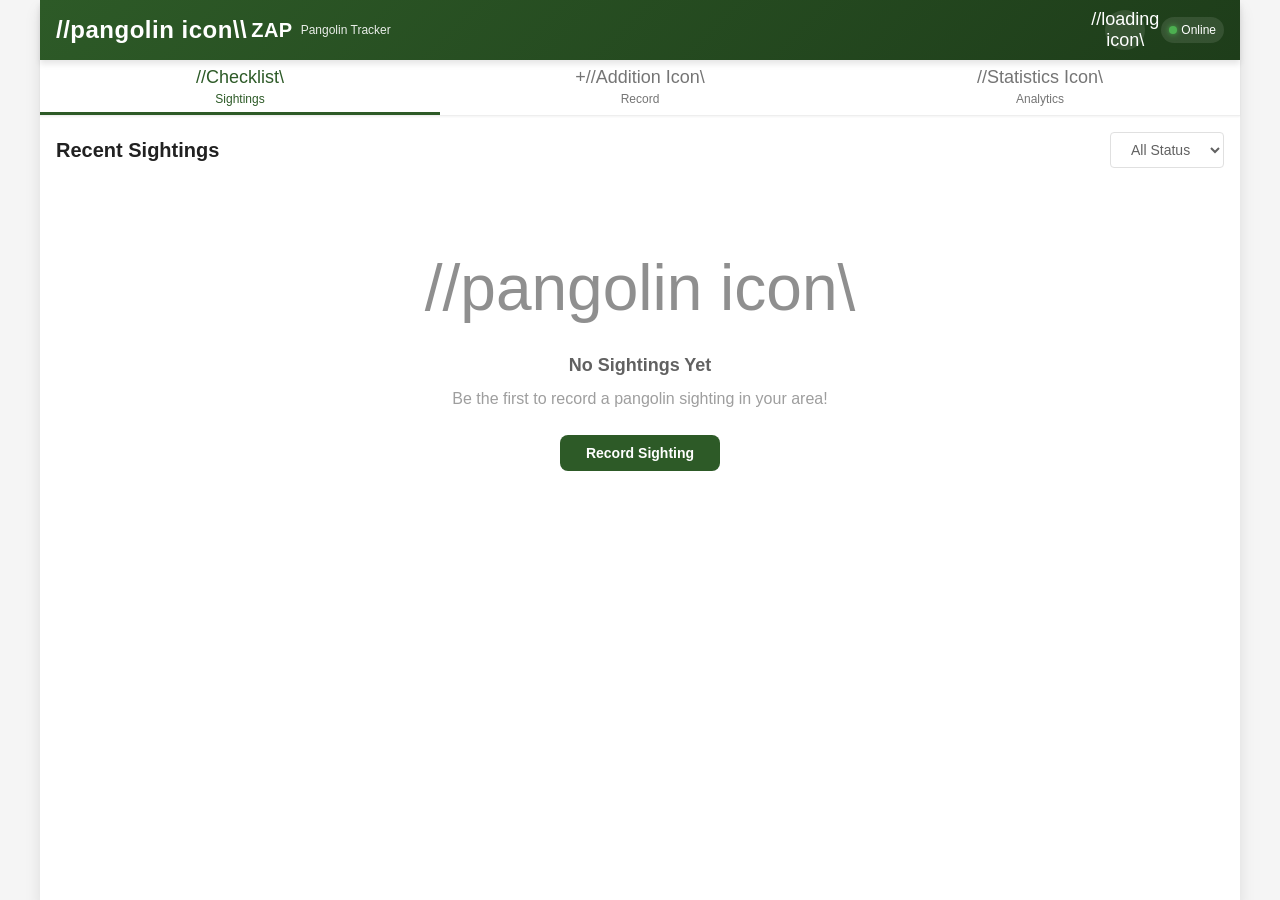
==== commit 986f6460: "Added proper image access functionilty, fixed image appearance on list card and fixed multi-device a" ====
--- a/client/index.html
+++ b/client/index.html
@@ -34,14 +34,14 @@
         <header class="app-header" role="banner">
             <div class="header-content">
                 <h1 class="app-title">
-                    <span class="logo-icon" aria-hidden="true">🦔</span>
+                    <span class="logo-icon" aria-hidden="true">//pangolin icon\\</span>
                     <span>ZAP</span>
                 </h1>
                 <p class="app-subtitle">Pangolin Tracker</p>
             </div>
             <div class="header-actions">
                 <button id="syncBtn" class="icon-btn" aria-label="Sync data" title="Sync pending sightings">
-                    <span class="sync-icon">⟳</span>
+                    <span class="sync-icon">//loading icon\</span>
                     <span id="pendingCount" class="badge" hidden>0</span>
                 </button>
                 <div id="connectionStatus" class="connection-indicator" aria-live="polite">
@@ -55,17 +55,17 @@
         <nav class="tab-navigation" role="tablist" aria-label="Main navigation">
             <button id="tabSightings" class="tab-btn active" role="tab" 
                     aria-selected="true" aria-controls="viewSightings">
-                <span class="tab-icon" aria-hidden="true">📋</span>
+                <span class="tab-icon" aria-hidden="true">//Checklist\</span>
                 <span class="tab-label">Sightings</span>
             </button>
             <button id="tabAdd" class="tab-btn" role="tab" 
                     aria-selected="false" aria-controls="viewAdd">
-                <span class="tab-icon" aria-hidden="true">➕</span>
+                <span class="tab-icon" aria-hidden="true">+//Addition Icon\</span>
                 <span class="tab-label">Record</span>
             </button>
             <button id="tabAnalytics" class="tab-btn" role="tab" 
                     aria-selected="false" aria-controls="viewAnalytics">
-                <span class="tab-icon" aria-hidden="true">📊</span>
+                <span class="tab-icon" aria-hidden="true">//Statistics Icon\</span>
                 <span class="tab-label">Analytics</span>
             </button>
         </nav>
@@ -95,7 +95,7 @@
                 
                 <!-- Empty State -->
                 <div id="sightingsEmpty" class="empty-state" hidden>
-                    <div class="empty-illustration" aria-hidden="true">🦔</div>
+                    <div class="empty-illustration" aria-hidden="true">//pangolin icon\\</div>
                     <h3>No Sightings Yet</h3>
                     <p>Be the first to record a pangolin sighting in your area!</p>
                     <button class="btn btn-primary" data-action="go-to-add">
@@ -204,7 +204,7 @@
                                 <input type="radio" name="mortalityType" 
                                        value="other">
                                 <span class="radio-label">
-                                    <span class="radio-icon" aria-hidden="true">❓</span>
+                                    <span class="radio-icon" aria-hidden="true">//other icon\\</span>
                                     Other
                                 </span>
                             </label>
--- a/client/css/main.css
+++ b/client/css/main.css
@@ -1232,7 +1232,8 @@
 
 /* ============================================
    Print Styles
-   ============================================ */
+   ============================================
+   */
 @media print {
     .app-header,
     .tab-navigation,
@@ -1248,3 +1249,23 @@
         background: white;
     }
 }
+
+/* =================================================
+    VISUAL BUG FIX FOR `Loading sightings...`
+     at the main page
+    FIX: Ensures [hidden]  attribute works properly
+   ================================================
+ */
+
+/* Forces hidden attribute to work on all elements
+ */
+[hidden] {
+    display: none !important;
+}
+
+/* Specifically for loading and empty states
+ */
+.loading-state[hidden],
+.empty-state[hidden] {
+    display:none !important;
+}
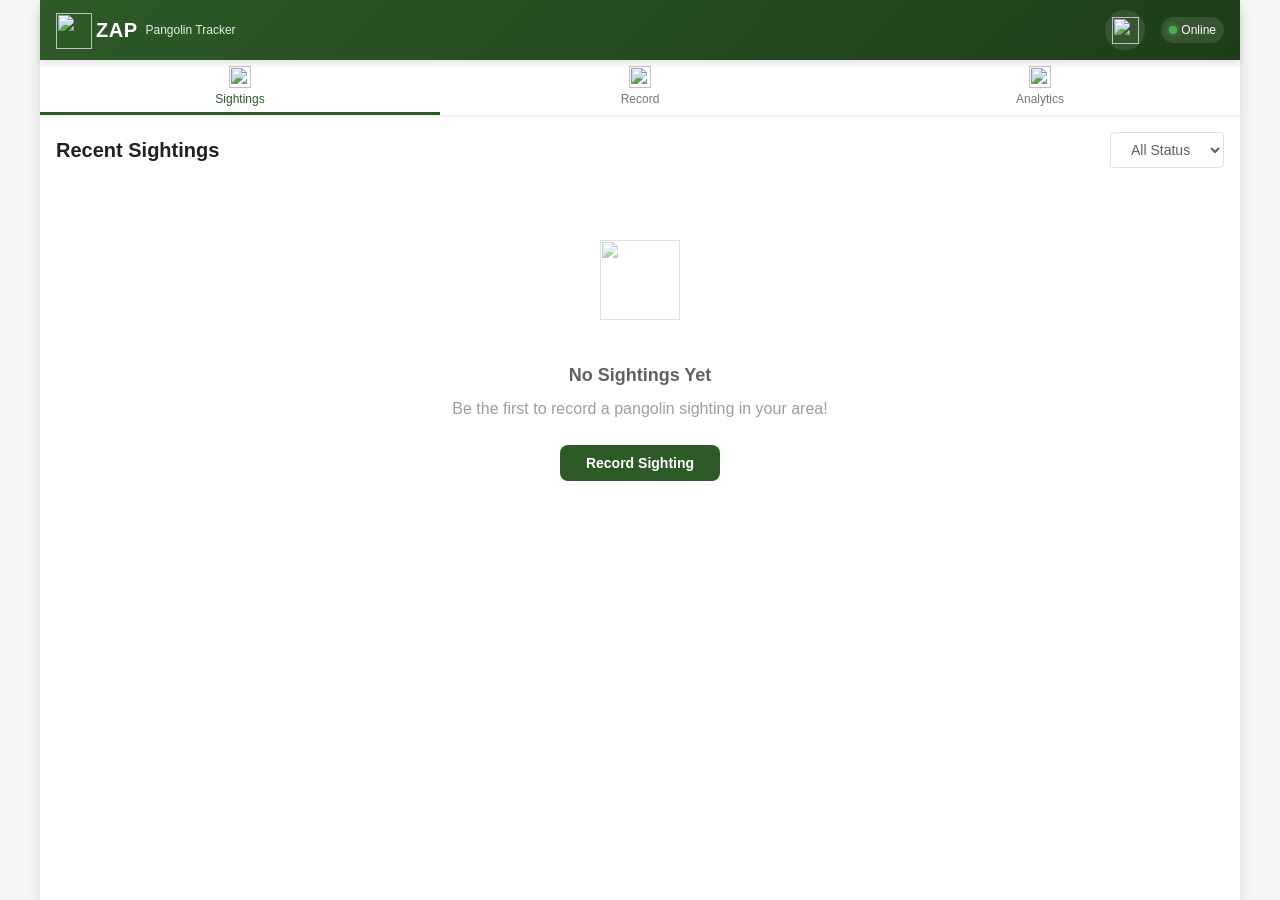
==== commit ce7ac0c7: "User interface overhaul with a lot of changes to minux visual bugs and issue with the frontend. Expl" ====
--- a/client/index.html
+++ b/client/index.html
@@ -34,14 +34,14 @@
         <header class="app-header" role="banner">
             <div class="header-content">
                 <h1 class="app-title">
-                    <span class="logo-icon" aria-hidden="true">//pangolin icon\\</span>
+                    <span class="logo-icon" aria-hidden="true"><img src="icons/Pangolin.png" alt="" class="logo-pangolin"></span>
                     <span>ZAP</span>
                 </h1>
                 <p class="app-subtitle">Pangolin Tracker</p>
             </div>
             <div class="header-actions">
                 <button id="syncBtn" class="icon-btn" aria-label="Sync data" title="Sync pending sightings">
-                    <span class="sync-icon">//loading icon\</span>
+                    <span class="sync-icon"><img src="icons/refresh.png" alt="" class="sync-img"></span>
                     <span id="pendingCount" class="badge" hidden>0</span>
                 </button>
                 <div id="connectionStatus" class="connection-indicator" aria-live="polite">
@@ -55,17 +55,17 @@
         <nav class="tab-navigation" role="tablist" aria-label="Main navigation">
             <button id="tabSightings" class="tab-btn active" role="tab" 
                     aria-selected="true" aria-controls="viewSightings">
-                <span class="tab-icon" aria-hidden="true">//Checklist\</span>
+                <span class="tab-icon" aria-hidden="true"><img src="icons/notepad.png" alt="" class="nav-icon"></span>
                 <span class="tab-label">Sightings</span>
             </button>
             <button id="tabAdd" class="tab-btn" role="tab" 
                     aria-selected="false" aria-controls="viewAdd">
-                <span class="tab-icon" aria-hidden="true">+//Addition Icon\</span>
+                <span class="tab-icon" aria-hidden="true"><img src="icons/Addition Icon.png" alt="" class="nav-icon"></span>
                 <span class="tab-label">Record</span>
             </button>
             <button id="tabAnalytics" class="tab-btn" role="tab" 
                     aria-selected="false" aria-controls="viewAnalytics">
-                <span class="tab-icon" aria-hidden="true">//Statistics Icon\</span>
+                <span class="tab-icon" aria-hidden="true"><img src="icons/graph.png" alt="" class="nav-icon"></span>
                 <span class="tab-label">Analytics</span>
             </button>
         </nav>
@@ -95,7 +95,7 @@
                 
                 <!-- Empty State -->
                 <div id="sightingsEmpty" class="empty-state" hidden>
-                    <div class="empty-illustration" aria-hidden="true">//pangolin icon\\</div>
+                    <div class="empty-illustration" aria-hidden="true"><img src="icons/Pangolin.png" alt="" class="pangolin-icon"></div>
                     <h3>No Sightings Yet</h3>
                     <p>Be the first to record a pangolin sighting in your area!</p>
                     <button class="btn btn-primary" data-action="go-to-add">
@@ -124,7 +124,7 @@
                         <div class="photo-capture">
                             <div id="photoPreview" class="photo-preview">
                                 <div class="photo-placeholder">
-                                    <span class="placeholder-icon" aria-hidden="true">//add camera image \\</span>
+                                    <span class="placeholder-icon" aria-hidden="true"><img src="icons/camera.png" alt="" class="camera-icon"></span>
                                     <span>No photo selected</span>
                                 </div>
                                 <img id="previewImage" src="" alt="Selected photo preview" hidden>
@@ -132,10 +132,10 @@
                             
                             <div class="photo-actions">
                                 <button type="button" id="btnCamera" class="btn btn-secondary">
-                                    <span aria-hidden="true">//add camera image \\</span> Take Photo
+                                    <span aria-hidden="true"><img src="icons/camera.png" alt="" class="inline-icon"></span> Take Photo
                                 </button>
                                 <button type="button" id="btnGallery" class="btn btn-secondary">
-                                    <span aria-hidden="true">//add gallery image \\</span> Choose from Gallery
+                                    <span aria-hidden="true"><img src="icons/gallery.png" alt="" class="inline-icon"></span> Choose from Gallery
                                 </button>
                             </div>
                             
@@ -154,14 +154,14 @@
                             <label class="status-option">
                                 <input type="radio" name="status" value="alive" required>
                                 <span class="status-card alive">
-                                    <span class="status-icon" aria-hidden="true">//add green heart image \\</span>
+                                    <span class="status-icon" aria-hidden="true"><img src="icons/Heart.png" alt="" class="status-img"></span>
                                     <span class="status-label">Alive</span>
                                 </span>
                             </label>
                             <label class="status-option">
                                 <input type="radio" name="status" value="dead">
                                 <span class="status-card dead">
-                                    <span class="status-icon" aria-hidden="true">//add red broken heart image \\</span>
+                                    <span class="status-icon" aria-hidden="true"><img src="icons/tombstone.png" alt="" class="status-img"></span>
                                     <span class="status-label">Dead</span>
                                 </span>
                             </label>
@@ -180,7 +180,7 @@
                                 <input type="radio" name="mortalityType" 
                                        value="fence_electrocution">
                                 <span class="radio-label">
-                                    <span class="radio-icon" aria-hidden="true">//add lighting image \\</span>
+                                    <span class="radio-icon" aria-hidden="true"><img src="icons/ElectrocutionSign.png" alt="" class="inline-icon"></span>
                                     Fence death: Electrocution
                                 </span>
                             </label>
@@ -188,7 +188,7 @@
                                 <input type="radio" name="mortalityType" 
                                        value="fence_non_electric">
                                 <span class="radio-label">
-                                    <span class="radio-icon" aria-hidden="true">//add chain image \\</span>
+                                    <span class="radio-icon" aria-hidden="true"><img src="icons/ChainFence.png" alt="" class="inline-icon"></span>
                                     Fence death: Non-electrified fence
                                 </span>
                             </label>
@@ -196,7 +196,7 @@
                                 <input type="radio" name="mortalityType" 
                                        value="road_death">
                                 <span class="radio-label">
-                                    <span class="radio-icon" aria-hidden="true">//add car image \\</span>
+                                    <span class="radio-icon" aria-hidden="true"><img src="icons/Road Accident.png" alt="" class="inline-icon"></span>
                                     Road death
                                 </span>
                             </label>
@@ -204,7 +204,7 @@
                                 <input type="radio" name="mortalityType" 
                                        value="other">
                                 <span class="radio-label">
-                                    <span class="radio-icon" aria-hidden="true">//other icon\\</span>
+                                    <span class="radio-icon" aria-hidden="true"><img src="icons/Question Mark.png" alt="" class="inline-icon"></span>
                                     Other
                                 </span>
                             </label>
@@ -227,12 +227,12 @@
                         
                         <div class="location-display">
                             <div id="locationStatus" class="location-status">
-                                <span class="location-icon" aria-hidden="true">//add pinpoint image \\</span>
+                                <span class="location-icon" aria-hidden="true"><img src="icons/locationDisplay.png" alt="" class="inline-icon"></span>
                                 <span id="locationText">Tap the map to set location</span>
                             </div>
                             <button type="button" id="btnMyLocation" 
                                     class="btn btn-small" aria-label="Use my current location">
-                                //add pinpoint image \\ Use My Location
+                                <img src="icons/locationDisplay.png" alt="" class="inline-icon"> Use My Location
                             </button>
                         </div>
                         
--- a/client/css/main.css
+++ b/client/css/main.css
@@ -601,10 +601,19 @@
     margin-bottom: var(--space-sm);
 }
 
-.photo-preview img {
+/* Only apply full-size styling to the actual preview image and not on the placeholder icons */
+.photo-preview > img#previewImage {
     width: 100%;
     height: 100%;
     object-fit: contain;
+}
+
+/* Camera placeholder icon */
+.photo-placeholder .camera-icon {
+    width: 84px;
+    height: 84px;
+    object-fit: contain;
+    opacity: 0.6;
 }
 
 .photo-actions {
@@ -1268,4 +1277,100 @@
 .loading-state[hidden],
 .empty-state[hidden] {
     display:none !important;
+}
+
+/* ============================================
+   Inline Icon Styles
+   ============================================
+   Icons used inline with text throughout the app
+*/
+.inline-icon {
+    width: 1em;
+    height: 1em;
+    vertical-align: middle;
+    display: inline-block;
+    object-fit: contain;
+}
+
+/* Larger icons for status indicators */
+.sighting-status .inline-icon {
+    width: 1.2em;
+    height: 1.2em;
+}
+
+/* Toast icons slightly larger */
+.toast-icon .inline-icon {
+    width: 1.4em;
+    height: 1.4em;
+}
+
+/* Modal title icons */
+.modal-title .inline-icon {
+    width: 1.3em;
+    height: 1.3em;
+}
+
+/* Pending badge icons */
+.pending-badge .inline-icon {
+    width: 1em;
+    height: 1em;
+}
+
+/* Radio button icons in form */
+.radio-icon .inline-icon {
+    width: 1.5em;
+    height: 1.5em;
+}
+
+/* Pangolin icon styles */
+.pangolin-icon {
+    width: 80px;
+    height: 80px;
+    object-fit: contain;
+}
+
+/* Logo pangolin in header */
+.logo-pangolin {
+    width: 1.5em;
+    height: 1.5em;
+    vertical-align: middle;
+    object-fit: contain;
+}
+
+/* No-image placeholder pangolin */
+.no-image .pangolin-icon {
+    width: 40px;
+    height: 40px;
+    opacity: 0.5;
+}
+
+/* Navigation tab icons */
+.nav-icon {
+    width: 1.2em;
+    height: 1.2em;
+    vertical-align: middle;
+    object-fit: contain;
+}
+
+/* Sync button icon */
+.sync-img {
+    width: 1.5em;
+    height: 1.5em;
+    vertical-align: middle;
+    object-fit: contain;
+}
+
+/* Camera icon for buttons */
+.camera-icon {
+    width: 48px;
+    height: 48px;
+    object-fit: contain;
+    opacity: 0.6;
+}
+
+/* Status card icons (alive/dead) */
+.status-img {
+    width: 2em;
+    height: 2em;
+    object-fit: contain;
 }
